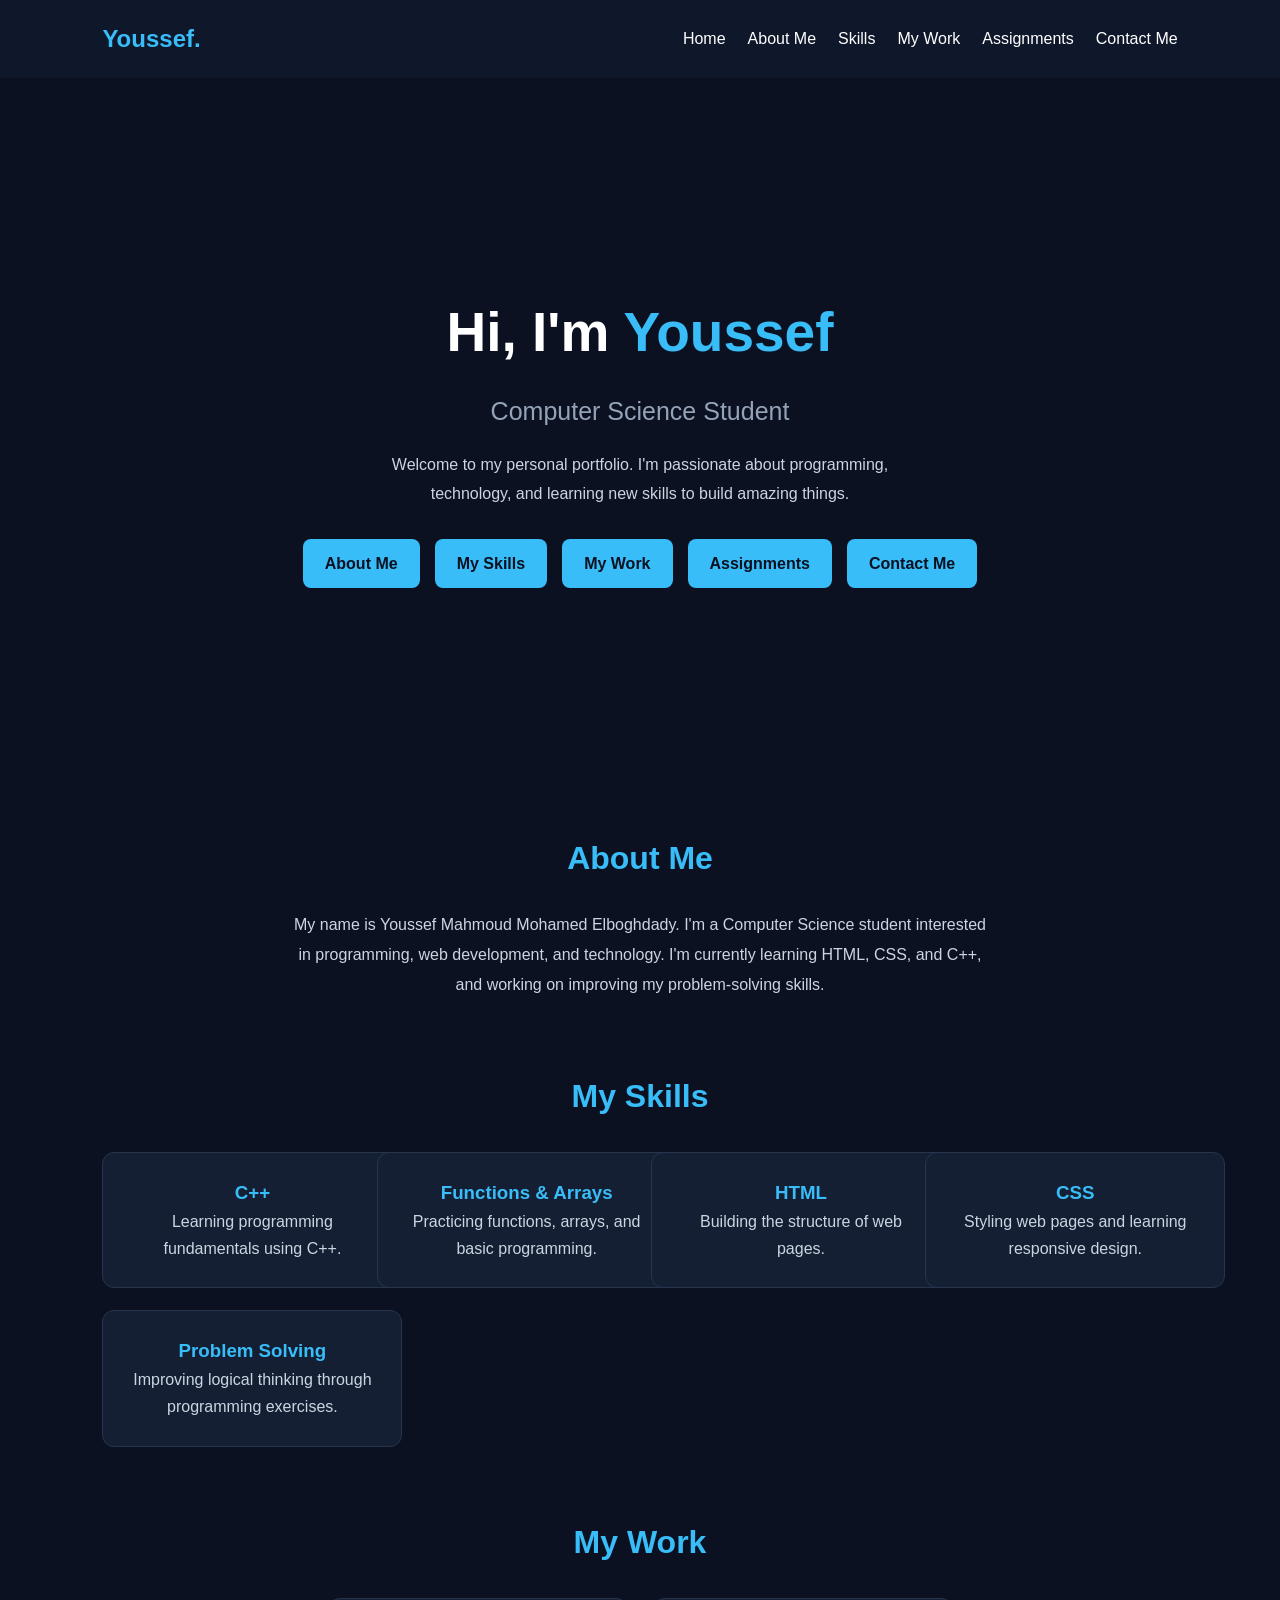
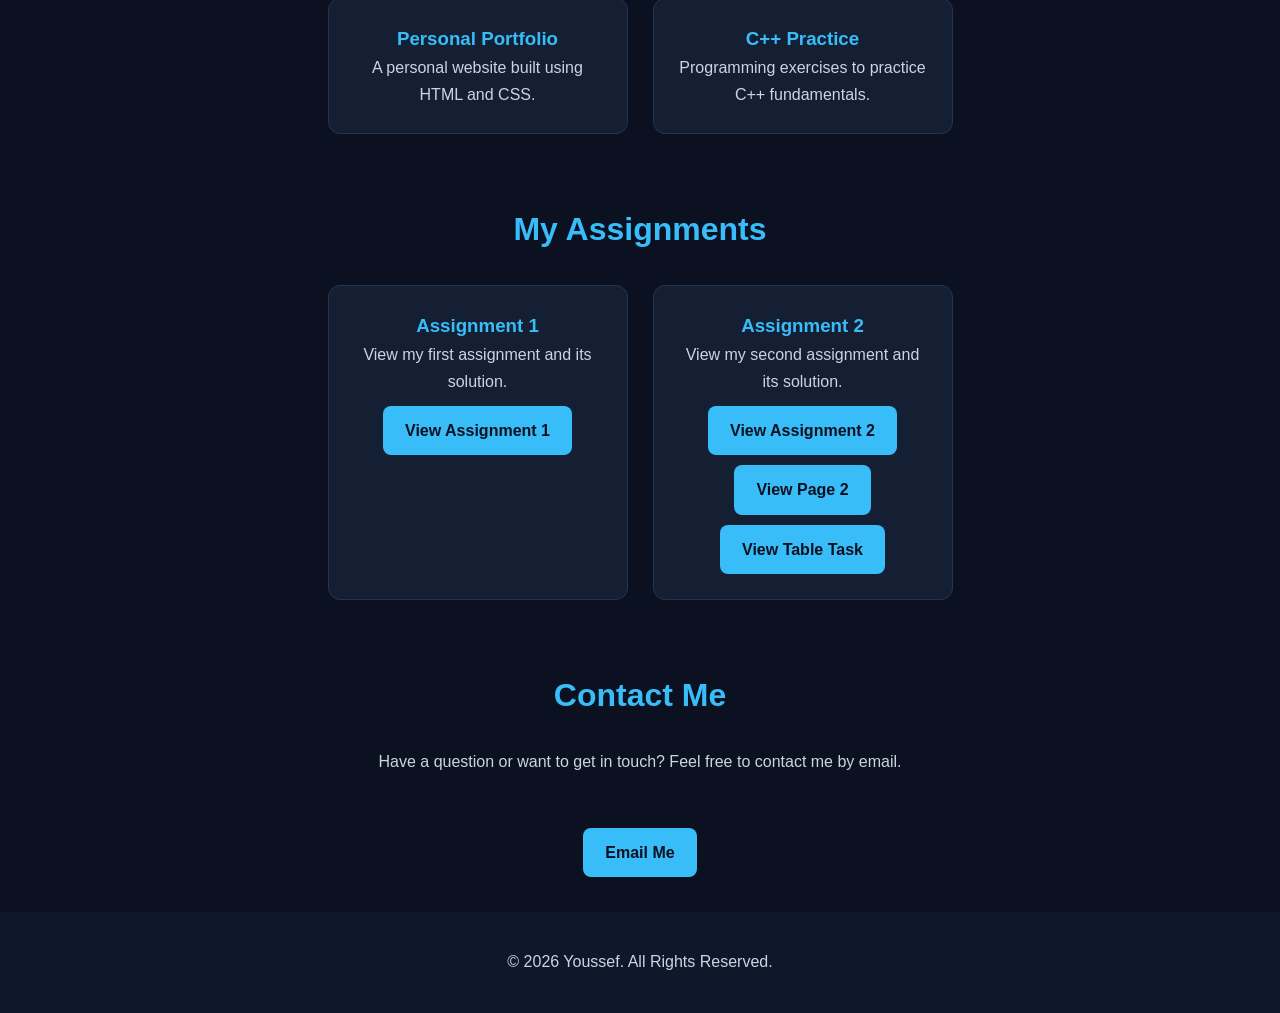
==== index.html @ dc4f95b5 "Add files via upload" ====
<!DOCTYPE html>
<html lang="en">

<head>
    <meta charset="UTF-8">
    <meta name="viewport" content="width=device-width, initial-scale=1.0">
    <title>Youssef | Portfolio</title>
    <link rel="stylesheet" href="style.css">

    <style>
        html {
            scroll-behavior: smooth;
        }

        body {
            margin: 0;
            font-family: Arial, sans-serif;
            background: #0b1120;
            color: white;
        }

        .navbar {
            display: flex;
            justify-content: space-between;
            align-items: center;
            padding: 20px 8%;
            background: #0f172a;
            position: sticky;
            top: 0;
            z-index: 100;
        }

        .logo {
            font-size: 24px;
            font-weight: bold;
            color: #38bdf8;
        }

        .nav-links {
            display: flex;
            gap: 22px;
            list-style: none;
            margin: 0;
            padding: 0;
        }

        .nav-links a {
            color: white;
            text-decoration: none;
            transition: 0.3s;
        }

        .nav-links a:hover {
            color: #38bdf8;
        }

        .hero {
            min-height: 80vh;
            display: flex;
            flex-direction: column;
            justify-content: center;
            align-items: center;
            text-align: center;
            padding: 30px 20px;
        }

        .hero h1 {
            font-size: 55px;
            margin: 0 0 15px;
        }

        .hero h1 span {
            color: #38bdf8;
        }

        .hero h2 {
            color: #94a3b8;
            font-size: 25px;
            font-weight: normal;
        }

        .hero p {
            color: #cbd5e1;
            max-width: 550px;
            line-height: 1.8;
        }

        .hero-buttons {
            display: flex;
            justify-content: center;
            flex-wrap: wrap;
            gap: 15px;
            margin-top: 30px;
        }

        .hero-buttons a,
        .btn {
            display: inline-block;
            padding: 12px 22px;
            background: #38bdf8;
            color: #0b1120;
            text-decoration: none;
            border-radius: 8px;
            font-weight: bold;
            transition: 0.3s;
        }

        .hero-buttons a:hover,
        .btn:hover {
            background: white;
            transform: translateY(-3px);
        }

        .section {
            padding: 35px 8%;
            text-align: center;
            scroll-margin-top: 75px;
        }

        .section h2 {
            color: #38bdf8;
            font-size: 32px;
            margin-bottom: 25px;
        }

        .section > p {
            max-width: 700px;
            margin: 0 auto;
            line-height: 1.9;
            color: #cbd5e1;
        }

        .projects-grid {
            display: grid;
            grid-template-columns: repeat(auto-fit, minmax(220px, 1fr));
            gap: 22px;
            margin-top: 30px;
        }

        .project-card {
            background: #151f33;
            padding: 25px;
            border-radius: 12px;
            border: 1px solid #26354d;
            transition: 0.3s;
        }

        .project-card:hover {
            transform: translateY(-5px);
            border-color: #38bdf8;
        }

        .project-card h3 {
            color: #38bdf8;
        }

        .project-card p {
            color: #cbd5e1;
            line-height: 1.7;
        }

        #projects .projects-grid,
        #assignments .projects-grid {
            display: flex;
            justify-content: center;
            align-items: stretch;
            flex-wrap: wrap;
            gap: 25px;
            max-width: 750px;
            margin: 30px auto 0;
        }

        #projects .project-card,
        #assignments .project-card {
            flex: 1;
            max-width: 300px;
            box-sizing: border-box;
        }

        #assignments .btn {
            margin: 10px 5px 0;
        }

        footer {
            color: #94a3b8;
            background: #0f172a;
        }

        @media (max-width: 700px) {
            .navbar {
                flex-direction: column;
                gap: 18px;
            }

            .nav-links {
                justify-content: center;
                flex-wrap: wrap;
                gap: 15px;
            }

            .hero h1 {
                font-size: 38px;
            }

            .hero h2 {
                font-size: 21px;
            }

            #projects .projects-grid,
            #assignments .projects-grid {
                flex-direction: column;
                align-items: center;
            }

            #projects .project-card,
            #assignments .project-card {
                width: 100%;
                max-width: 350px;
            }
        }
    </style>
</head>

<body>

    <nav class="navbar">
        <div class="logo">Youssef.</div>

        <ul class="nav-links">
            <li><a href="#home">Home</a></li>
            <li><a href="#about">About Me</a></li>
            <li><a href="#skills">Skills</a></li>
            <li><a href="#projects">My Work</a></li>
            <li><a href="#assignments">Assignments</a></li>
            <li><a href="#contact">Contact Me</a></li>
        </ul>
    </nav>

    <section id="home" class="hero">
        <h1>Hi, I'm <span>Youssef</span></h1>
        <h2>Computer Science Student</h2>

        <p>
            Welcome to my personal portfolio.
            I'm passionate about programming, technology,
            and learning new skills to build amazing things.
        </p>

        <div class="hero-buttons">
            <a href="#about">About Me</a>
            <a href="#skills">My Skills</a>
            <a href="#projects">My Work</a>
            <a href="#assignments">Assignments</a>
            <a href="#contact">Contact Me</a>
        </div>
    </section>

    <section id="about" class="section">
        <h2>About Me</h2>

        <p>
            My name is Youssef Mahmoud Mohamed Elboghdady.
            I'm a Computer Science student interested in programming,
            web development, and technology.

            I'm currently learning HTML, CSS, and C++,
            and working on improving my problem-solving skills.
        </p>
    </section>

    <section id="skills" class="section">
        <h2>My Skills</h2>

        <div class="projects-grid">
            <div class="project-card">
                <h3>C++</h3>
                <p>Learning programming fundamentals using C++.</p>
            </div>

            <div class="project-card">
                <h3>Functions & Arrays</h3>
                <p>Practicing functions, arrays, and basic programming.</p>
            </div>

            <div class="project-card">
                <h3>HTML</h3>
                <p>Building the structure of web pages.</p>
            </div>

            <div class="project-card">
                <h3>CSS</h3>
                <p>Styling web pages and learning responsive design.</p>
            </div>

            <div class="project-card">
                <h3>Problem Solving</h3>
                <p>Improving logical thinking through programming exercises.</p>
            </div>
        </div>
    </section>

    <section id="projects" class="section">
        <h2>My Work</h2>

        <div class="projects-grid">
            <div class="project-card">
                <h3>Personal Portfolio</h3>
                <p>A personal website built using HTML and CSS.</p>
            </div>

            <div class="project-card">
                <h3>C++ Practice</h3>
                <p>Programming exercises to practice C++ fundamentals.</p>
            </div>
        </div>
    </section>

    <section id="assignments" class="section">
        <h2>My Assignments</h2>

        <div class="projects-grid">

            <div class="project-card">
                <h3>Assignment 1</h3>

                <p>View my first assignment and its solution.</p>

                <a href="Assignments/assignment%201.html" class="btn">
                    View Assignment 1
                </a>
            </div>

            <div class="project-card">
                <h3>Assignment 2</h3>

                <p>View my second assignment and its solution.</p>

                <a href="Assignments/assignment%202%20solution/index.html" class="btn">
                    View Assignment 2
                </a>

                <br>

                <a href="Assignments/assignment%202%20solution/page2.html" class="btn">
                    View Page 2
                </a>

                <br>

                <a href="Assignments/assignment%202%20solution/table.html" class="btn">
                    View Table Task
                </a>
            </div>

        </div>
    </section>

    <section id="contact" class="section">
        <h2>Contact Me</h2>

        <p>
            Have a question or want to get in touch?
            Feel free to contact me by email.
        </p>

        <br>

        <a href="mailto:yousefelboghdady2007@gmail.com" class="btn">
            Email Me
        </a>
    </section>

    <footer class="section">
        <p>&copy; 2026 Youssef. All Rights Reserved.</p>
    </footer>

</body>
</html>
---- style.css ----
* {
    margin: 0;
    padding: 0;
    box-sizing: border-box;
    font-family: Arial, sans-serif;
    scroll-behavior: smooth;
}

body {
    background-color: #0b1120;
    color: #ffffff;
    line-height: 1.6;
}

/* Navigation */

nav {
    display: flex;
    justify-content: space-between;
    align-items: center;
    padding: 20px 8%;
    background-color: #111a2e;
    position: sticky;
    top: 0;
    z-index: 1000;
}

.logo {
    color: #38bdf8;
    font-size: 28px;
}

nav ul {
    display: flex;
    list-style: none;
    gap: 25px;
}

nav ul li a {
    color: #ffffff;
    text-decoration: none;
    transition: 0.3s;
}

nav ul li a:hover {
    color: #38bdf8;
}

/* Home Section */

.hero {
    min-height: 85vh;
    display: flex;
    align-items: center;
    padding: 60px 8%;
}

.hero-content {
    max-width: 750px;
}

.welcome {
    color: #38bdf8;
    letter-spacing: 3px;
    margin-bottom: 15px;
}

.hero h1 {
    font-size: 45px;
    margin-bottom: 10px;
}

.hero h1 span {
    color: #38bdf8;
}

.hero h2 {
    font-size: 25px;
    color: #cbd5e1;
    margin-bottom: 20px;
}

.hero-content > p:not(.welcome) {
    color: #94a3b8;
    margin-bottom: 30px;
    max-width: 650px;
}

/* Buttons */

.btn {
    display: inline-block;
    background-color: #38bdf8;
    color: #0b1120;
    padding: 12px 25px;
    border-radius: 6px;
    text-decoration: none;
    font-weight: bold;
    transition: 0.3s;
}

.btn:hover {
    background-color: #ffffff;
    transform: translateY(-3px);
}

/* General Sections */

.section {
    padding: 80px 8%;
    text-align: center;
}

.section-title {
    font-size: 32px;
    margin-bottom: 35px;
    color: #38bdf8;
}

.about-text,
.contact-text {
    max-width: 750px;
    margin: auto;
    color: #cbd5e1;
    font-size: 18px;
}

/* Skills and Projects */

.cards {
    display: flex;
    justify-content: center;
    flex-wrap: wrap;
    gap: 20px;
}

.card {
    background-color: #111a2e;
    padding: 30px 20px;
    border-radius: 10px;
    width: 230px;
    border: 1px solid #24324a;
    transition: 0.3s;
}

.card:hover {
    transform: translateY(-8px);
    border-color: #38bdf8;
}

.card h3 {
    color: #38bdf8;
    margin-bottom: 15px;
}

.card p {
    color: #94a3b8;
}

.project-card {
    width: 300px;
}

/* Contact */

#contact .btn {
    margin-top: 25px;
}

/* Footer */

footer {
    background-color: #111a2e;
    text-align: center;
    padding: 20px;
    color: #94a3b8;
}

/* Mobile Responsive */

@media (max-width: 700px) {

    nav {
        flex-direction: column;
        gap: 15px;
    }

    nav ul {
        justify-content: center;
        flex-wrap: wrap;
        gap: 12px;
    }

    .hero h1 {
        font-size: 32px;
    }

    .hero h2 {
        font-size: 21px;
    }

    .section {
        padding: 60px 5%;
    }

    .card,
    .project-card {
        width: 100%;
        max-width: 350px;
    }
}
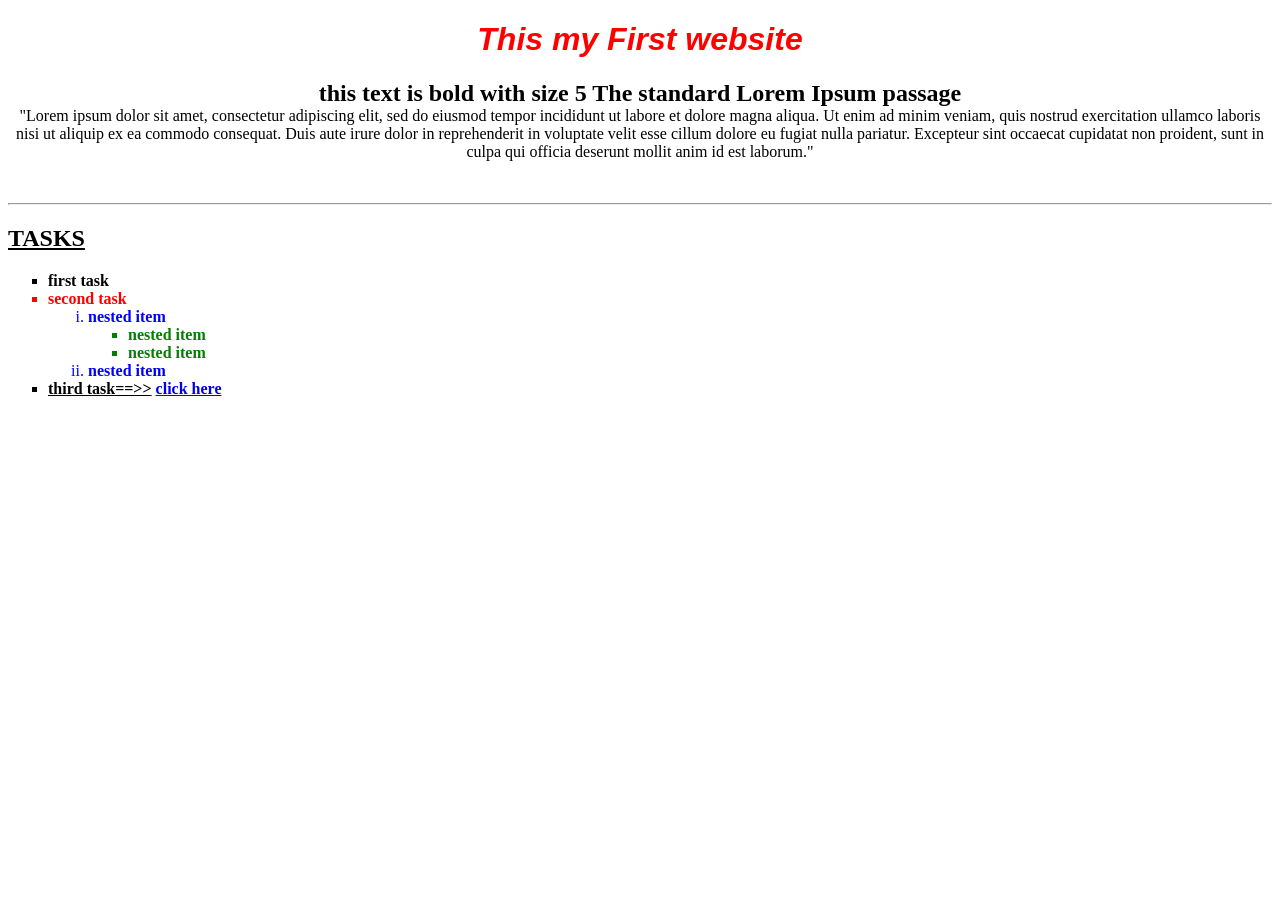
==== commit 563c8dc1: "Add files via upload" ====
--- a/index.html
+++ b/index.html
@@ -1,378 +1,53 @@
 <!DOCTYPE html>
-<html lang="en">
+<html>
 
 <head>
-    <meta charset="UTF-8">
-    <meta name="viewport" content="width=device-width, initial-scale=1.0">
-    <title>Youssef | Portfolio</title>
-    <link rel="stylesheet" href="style.css">
-
-    <style>
-        html {
-            scroll-behavior: smooth;
-        }
-
-        body {
-            margin: 0;
-            font-family: Arial, sans-serif;
-            background: #0b1120;
-            color: white;
-        }
-
-        .navbar {
-            display: flex;
-            justify-content: space-between;
-            align-items: center;
-            padding: 20px 8%;
-            background: #0f172a;
-            position: sticky;
-            top: 0;
-            z-index: 100;
-        }
-
-        .logo {
-            font-size: 24px;
-            font-weight: bold;
-            color: #38bdf8;
-        }
-
-        .nav-links {
-            display: flex;
-            gap: 22px;
-            list-style: none;
-            margin: 0;
-            padding: 0;
-        }
-
-        .nav-links a {
-            color: white;
-            text-decoration: none;
-            transition: 0.3s;
-        }
-
-        .nav-links a:hover {
-            color: #38bdf8;
-        }
-
-        .hero {
-            min-height: 80vh;
-            display: flex;
-            flex-direction: column;
-            justify-content: center;
-            align-items: center;
-            text-align: center;
-            padding: 30px 20px;
-        }
-
-        .hero h1 {
-            font-size: 55px;
-            margin: 0 0 15px;
-        }
-
-        .hero h1 span {
-            color: #38bdf8;
-        }
-
-        .hero h2 {
-            color: #94a3b8;
-            font-size: 25px;
-            font-weight: normal;
-        }
-
-        .hero p {
-            color: #cbd5e1;
-            max-width: 550px;
-            line-height: 1.8;
-        }
-
-        .hero-buttons {
-            display: flex;
-            justify-content: center;
-            flex-wrap: wrap;
-            gap: 15px;
-            margin-top: 30px;
-        }
-
-        .hero-buttons a,
-        .btn {
-            display: inline-block;
-            padding: 12px 22px;
-            background: #38bdf8;
-            color: #0b1120;
-            text-decoration: none;
-            border-radius: 8px;
-            font-weight: bold;
-            transition: 0.3s;
-        }
-
-        .hero-buttons a:hover,
-        .btn:hover {
-            background: white;
-            transform: translateY(-3px);
-        }
-
-        .section {
-            padding: 35px 8%;
-            text-align: center;
-            scroll-margin-top: 75px;
-        }
-
-        .section h2 {
-            color: #38bdf8;
-            font-size: 32px;
-            margin-bottom: 25px;
-        }
-
-        .section > p {
-            max-width: 700px;
-            margin: 0 auto;
-            line-height: 1.9;
-            color: #cbd5e1;
-        }
-
-        .projects-grid {
-            display: grid;
-            grid-template-columns: repeat(auto-fit, minmax(220px, 1fr));
-            gap: 22px;
-            margin-top: 30px;
-        }
-
-        .project-card {
-            background: #151f33;
-            padding: 25px;
-            border-radius: 12px;
-            border: 1px solid #26354d;
-            transition: 0.3s;
-        }
-
-        .project-card:hover {
-            transform: translateY(-5px);
-            border-color: #38bdf8;
-        }
-
-        .project-card h3 {
-            color: #38bdf8;
-        }
-
-        .project-card p {
-            color: #cbd5e1;
-            line-height: 1.7;
-        }
-
-        #projects .projects-grid,
-        #assignments .projects-grid {
-            display: flex;
-            justify-content: center;
-            align-items: stretch;
-            flex-wrap: wrap;
-            gap: 25px;
-            max-width: 750px;
-            margin: 30px auto 0;
-        }
-
-        #projects .project-card,
-        #assignments .project-card {
-            flex: 1;
-            max-width: 300px;
-            box-sizing: border-box;
-        }
-
-        #assignments .btn {
-            margin: 10px 5px 0;
-        }
-
-        footer {
-            color: #94a3b8;
-            background: #0f172a;
-        }
-
-        @media (max-width: 700px) {
-            .navbar {
-                flex-direction: column;
-                gap: 18px;
-            }
-
-            .nav-links {
-                justify-content: center;
-                flex-wrap: wrap;
-                gap: 15px;
-            }
-
-            .hero h1 {
-                font-size: 38px;
-            }
-
-            .hero h2 {
-                font-size: 21px;
-            }
-
-            #projects .projects-grid,
-            #assignments .projects-grid {
-                flex-direction: column;
-                align-items: center;
-            }
-
-            #projects .project-card,
-            #assignments .project-card {
-                width: 100%;
-                max-width: 350px;
-            }
-        }
-    </style>
+    <title>My index</title>
 </head>
 
 <body>
 
-    <nav class="navbar">
-        <div class="logo">Youssef.</div>
+    <h1 align="center" style="color: red; font-style: italic; font-family: Arial;">This my First website</h1>
 
-        <ul class="nav-links">
-            <li><a href="#home">Home</a></li>
-            <li><a href="#about">About Me</a></li>
-            <li><a href="#skills">Skills</a></li>
-            <li><a href="#projects">My Work</a></li>
-            <li><a href="#assignments">Assignments</a></li>
-            <li><a href="#contact">Contact Me</a></li>
-        </ul>
-    </nav>
 
-    <section id="home" class="hero">
-        <h1>Hi, I'm <span>Youssef</span></h1>
-        <h2>Computer Science Student</h2>
+    <p align="center">
+        <font size="5"><b>this text is bold with size 5 The standard Lorem Ipsum passage</b></font>
+        <br>
+        "Lorem ipsum dolor sit amet, consectetur adipiscing elit, sed do eiusmod tempor incididunt ut labore et dolore
+        magna aliqua. Ut enim ad minim veniam, quis nostrud exercitation ullamco laboris nisi ut aliquip ex ea commodo
+        consequat. Duis aute irure dolor in reprehenderit in voluptate velit esse cillum dolore eu fugiat nulla
+        pariatur. Excepteur sint occaecat cupidatat non proident, sunt in culpa qui officia deserunt mollit anim id est
+        laborum."
+    </p>
 
-        <p>
-            Welcome to my personal portfolio.
-            I'm passionate about programming, technology,
-            and learning new skills to build amazing things.
-        </p>
+    <br>
+    <hr>
 
-        <div class="hero-buttons">
-            <a href="#about">About Me</a>
-            <a href="#skills">My Skills</a>
-            <a href="#projects">My Work</a>
-            <a href="#assignments">Assignments</a>
-            <a href="#contact">Contact Me</a>
-        </div>
-    </section>
 
-    <section id="about" class="section">
-        <h2>About Me</h2>
+    <h2><u style="font-family: fantasy;">TASKS</u></h2>
 
-        <p>
-            My name is Youssef Mahmoud Mohamed Elboghdady.
-            I'm a Computer Science student interested in programming,
-            web development, and technology.
 
-            I'm currently learning HTML, CSS, and C++,
-            and working on improving my problem-solving skills.
-        </p>
-    </section>
+    <ul type="square">
+        <li><b>first task</b></li>
 
-    <section id="skills" class="section">
-        <h2>My Skills</h2>
+        <li style="color: red;"><b>second task</b>
 
-        <div class="projects-grid">
-            <div class="project-card">
-                <h3>C++</h3>
-                <p>Learning programming fundamentals using C++.</p>
-            </div>
+            <ol type="i" style="color: blue;">
+                <li><b>nested item</b>
 
-            <div class="project-card">
-                <h3>Functions & Arrays</h3>
-                <p>Practicing functions, arrays, and basic programming.</p>
-            </div>
 
-            <div class="project-card">
-                <h3>HTML</h3>
-                <p>Building the structure of web pages.</p>
-            </div>
+                    <ul type="square" style="color: green;">
+                        <li><b>nested item</b></li>
+                        <li><b>nested item</b></li>
+                    </ul>
+                </li>
+                <li><b>nested item</b></li>
+            </ol>
+        </li>
 
-            <div class="project-card">
-                <h3>CSS</h3>
-                <p>Styling web pages and learning responsive design.</p>
-            </div>
-
-            <div class="project-card">
-                <h3>Problem Solving</h3>
-                <p>Improving logical thinking through programming exercises.</p>
-            </div>
-        </div>
-    </section>
-
-    <section id="projects" class="section">
-        <h2>My Work</h2>
-
-        <div class="projects-grid">
-            <div class="project-card">
-                <h3>Personal Portfolio</h3>
-                <p>A personal website built using HTML and CSS.</p>
-            </div>
-
-            <div class="project-card">
-                <h3>C++ Practice</h3>
-                <p>Programming exercises to practice C++ fundamentals.</p>
-            </div>
-        </div>
-    </section>
-
-    <section id="assignments" class="section">
-        <h2>My Assignments</h2>
-
-        <div class="projects-grid">
-
-            <div class="project-card">
-                <h3>Assignment 1</h3>
-
-                <p>View my first assignment and its solution.</p>
-
-                <a href="Assignments/assignment%201.html" class="btn">
-                    View Assignment 1
-                </a>
-            </div>
-
-            <div class="project-card">
-                <h3>Assignment 2</h3>
-
-                <p>View my second assignment and its solution.</p>
-
-                <a href="Assignments/assignment%202%20solution/index.html" class="btn">
-                    View Assignment 2
-                </a>
-
-                <br>
-
-                <a href="Assignments/assignment%202%20solution/page2.html" class="btn">
-                    View Page 2
-                </a>
-
-                <br>
-
-                <a href="Assignments/assignment%202%20solution/table.html" class="btn">
-                    View Table Task
-                </a>
-            </div>
-
-        </div>
-    </section>
-
-    <section id="contact" class="section">
-        <h2>Contact Me</h2>
-
-        <p>
-            Have a question or want to get in touch?
-            Feel free to contact me by email.
-        </p>
-
-        <br>
-
-        <a href="mailto:yousefelboghdady2007@gmail.com" class="btn">
-            Email Me
-        </a>
-    </section>
-
-    <footer class="section">
-        <p>&copy; 2026 Youssef. All Rights Reserved.</p>
-    </footer>
+        <li><b><u>third task==>></u></b> <a href="page2.html#end"><b>click here</b></a></li>
+    </ul>
 
 </body>
+
 </html>
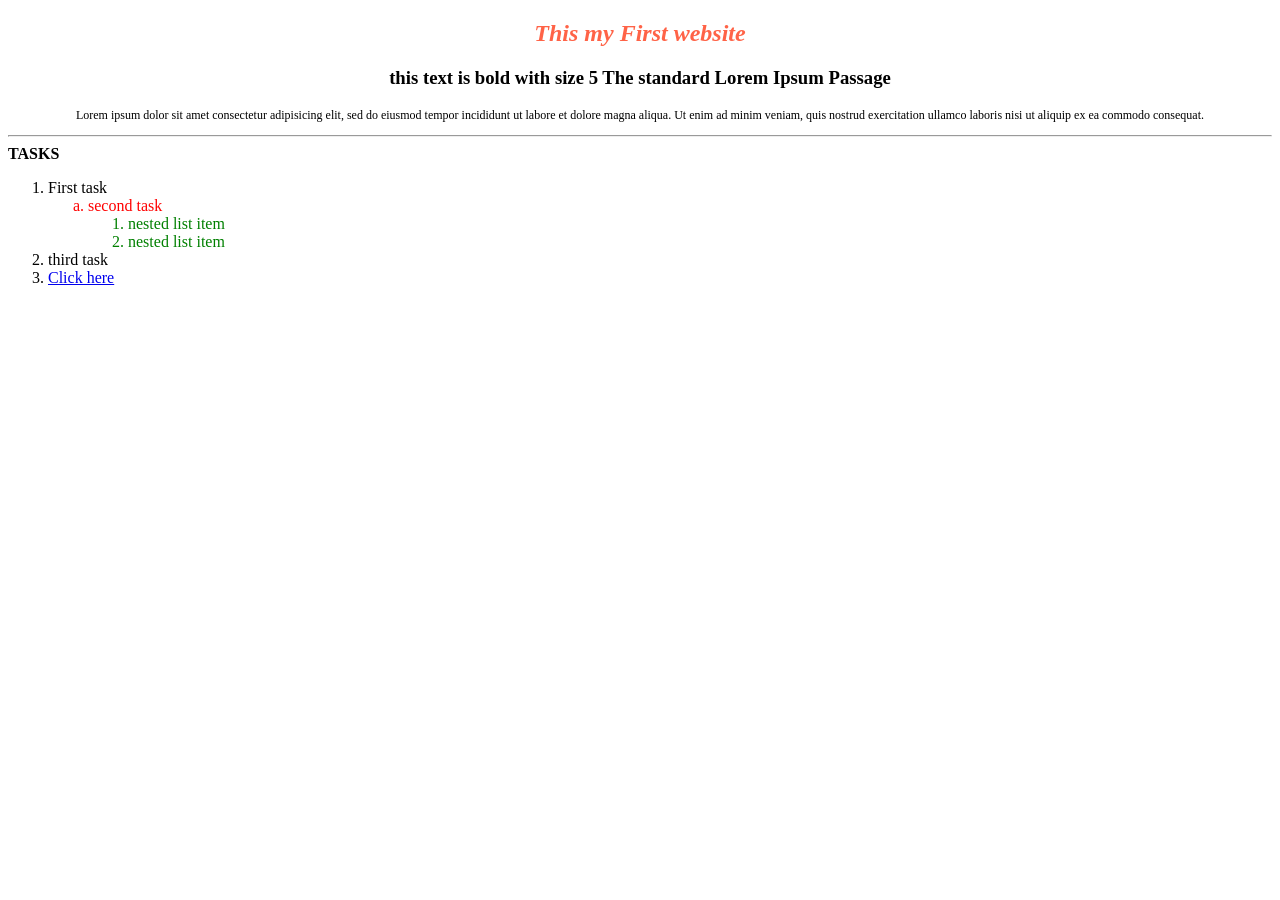
==== commit 850a5c0b: "Add files via upload" ====
--- a/index.html
+++ b/index.html
@@ -1,53 +1,41 @@
 <!DOCTYPE html>
-<html>
-
+<html lang="en">
 <head>
-    <title>My index</title>
+    <meta charset="UTF-8">
+    <meta name="viewport" content="width=device-width, initial-scale=1.0">
+    <title>My First Website</title>
+    <link rel="icon" type="image/svg+xml" href="favicon.svg">
 </head>
-
 <body>
-
-    <h1 align="center" style="color: red; font-style: italic; font-family: Arial;">This my First website</h1>
-
-
-    <p align="center">
-        <font size="5"><b>this text is bold with size 5 The standard Lorem Ipsum passage</b></font>
-        <br>
-        "Lorem ipsum dolor sit amet, consectetur adipiscing elit, sed do eiusmod tempor incididunt ut labore et dolore
-        magna aliqua. Ut enim ad minim veniam, quis nostrud exercitation ullamco laboris nisi ut aliquip ex ea commodo
-        consequat. Duis aute irure dolor in reprehenderit in voluptate velit esse cillum dolore eu fugiat nulla
-        pariatur. Excepteur sint occaecat cupidatat non proident, sunt in culpa qui officia deserunt mollit anim id est
-        laborum."
+    <h2 style="text-align:center; color:tomato;">
+        <i>This my First website</i>
+    </h2>
+    <h3 style="text-align:center;">
+        this text is bold with size 5 The standard Lorem Ipsum Passage
+    </h3>
+    <p style="text-align:center; font-size:12px;">
+        Lorem ipsum dolor sit amet consectetur adipisicing elit,
+        sed do eiusmod tempor incididunt ut labore et dolore magna aliqua.
+        Ut enim ad minim veniam, quis nostrud exercitation ullamco laboris
+        nisi ut aliquip ex ea commodo consequat.
     </p>
-
-    <br>
     <hr>
-
-
-    <h2><u style="font-family: fantasy;">TASKS</u></h2>
-
-
-    <ul type="square">
-        <li><b>first task</b></li>
-
-        <li style="color: red;"><b>second task</b>
-
-            <ol type="i" style="color: blue;">
-                <li><b>nested item</b>
-
-
-                    <ul type="square" style="color: green;">
-                        <li><b>nested item</b></li>
-                        <li><b>nested item</b></li>
-                    </ul>
+    <b>TASKS</b>
+    <ol>
+        <li>First task
+            <ol type="a">
+                <li style="color:red;">second task
+                    <ol>
+                        <li style="color:green;">nested list item</li>
+                        <li style="color:green;">nested list item</li>
+                    </ol>
                 </li>
-                <li><b>nested item</b></li>
             </ol>
         </li>
-
-        <li><b><u>third task==>></u></b> <a href="page2.html#end"><b>click here</b></a></li>
-    </ul>
-
+        <li>third task</li>
+        <li>
+            <a href="page2.html#end">Click here</a>
+        </li>
+    </ol>
 </body>
-
 </html>
